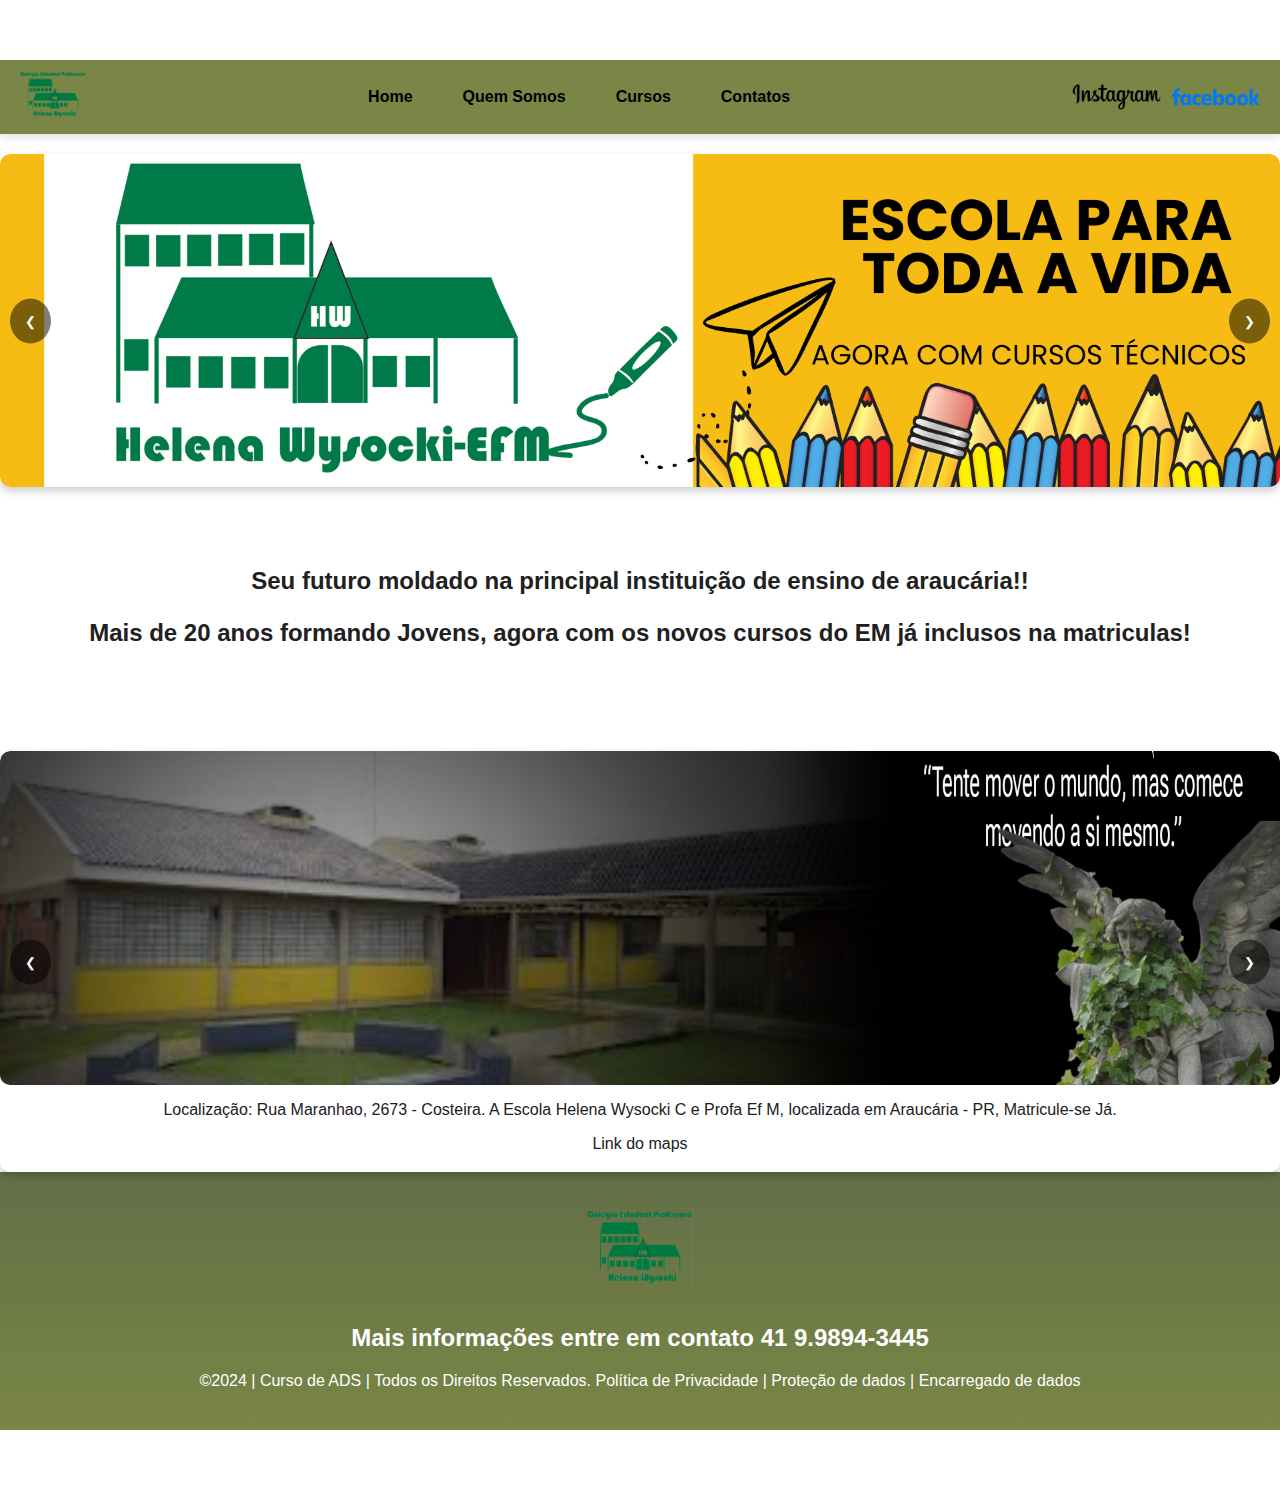
==== index.html @ 911c1ef1 "banners" ====
<!DOCTYPE html>
<html lang="pt-BR">
<head>
    <meta charset="UTF-8">
    <meta name="viewport" content="width=device-width, initial-scale=1.0">
    <title>Colégio Helena</title>
    <link rel="stylesheet" href="style.css">
</head>
<body>
    <header>
        <nav class="navbar">
            <div class="logo img">
                <img src="logo-escolaa.png" alt="Logo">
            </div>
            <ul class="menu">
                <li><a href="#" class="active">Home</a></li>
                <li><a href="#">Quem Somos</a></li>
                <li class="dropdown">
                    <a href="#">Cursos</a>
                    <ul class="dropdown-content">
                        <li><a href="#">Desenvolvimento de Sistemas</a></li>
                        <li><a href="#">Formação de Docentes</a></li>
                        <li><a href="#">Química para Empresas</a></li>
                        <li><a href="#">Ensino Regular</a></li>
                    </ul>
                </li>
                <li><a href="#">Contatos</a></li>
            </ul>
            <div class="social-links">
                <img src="Instagram-Logo.png" href="https://www.instagram.com" target="_blank" alt="Instagram"></a>
                <img src="Facebook-Logo.png" href="https://www.facebook.com" target="_blank"alt="Facebook"></a>
            </div>
        </nav>
    </header>
    
    <div class="carousel">
        <div class="carousel-images">
            <img src="banner-01.png" alt="Imagem 1">
            <img src="banner-02.png" alt="Imagem 2">
            <img src="banner-03.png" alt="Imagem 3">
        </div>
        <button class="prev" onclick="moveCarousel(-1)">&#10094;</button>
        <button class="next" onclick="moveCarousel(1)">&#10095;</button>
    </div>

<script src="script.js"></script>

<!--body-->
<body class="body">
    <h2 class="texto-corpo">Seu futuro moldado na principal instituição de ensino de araucária!!
        <p> Mais de 20 anos formando Jovens, agora com os novos cursos do EM já inclusos na matriculas!
    </a></h2>
    <div class="carouseles">
        <div class="carouseles-images">
            <img src="Banner01.png" alt="Imagem 01">
            <img src="Banner02.png" alt="Imagem 02">
            <img src="Banner03.png" alt="Imagem 03">
            <button class="prev" onclick="moveCarouseles(-1)">&#10094;</button>
            <button class="next" onclick="moveCarouseles(1)">&#10095;</button>
        </div>
        
    <script src="script.js"></script>

    <p></p>
       <p>Localização: Rua Maranhao, 2673 - Costeira. A Escola Helena Wysocki C e Profa Ef M, localizada em Araucária - PR, Matricule-se Já.
        <p>Link do maps<a><h2 class= "linkM" href="https://www.bing.com/maps?osid=049b3c69-486a-44e7-aa1d-e7d4cfaed414&cp=-25.602202~-49.38171&lvl=17&pi=0&v=2&sV=2&form=S00027"></h2></a></p>
    <p> </p>
    </body>
    </html>


</div>
<script src="script.js"></script>
<!--Seção rodapé é a parte final da paragrafo 3 da página-->
<footer class="escola">
    <img class="logo_rodape" src="logo-escolaa.png" alt="Logo
    da Escola">
    <h2 class="escola-título">Mais informações entre em contato<a
    class="link" href="https://wa.me/5541998943445"> 41 9.9894-3445
    </a></h2>
    <p></p>
    <p>©2024 | Curso de ADS | Todos os Direitos Reservados.
    Política de Privacidade | Proteção de dados | Encarregado de
    
    dados</p>
    <p> </p>
    </footer>
    </body>
    </html>
</body>
</html>
---- style.css ----
/* Estilos gerais */
body {
    margin: 0;
    padding: 0;
    font-family: Arial, sans-serif;
}

/* Estilos da barra de navegação */
.navbar {
    display: flex;
    justify-content: space-between;
    align-items: center;
    background-color: #798645;
    padding: 10px 20px;
    box-shadow: 0 4px 8px rgba(0, 0, 0, 0.1);
}

/* Logo */
.logo img {
    height: 50px;
}

/* Menu */
.menu {
    list-style: none;
    display: flex;
    gap: 20px;
    margin: 0;
    padding: 0;
}

.menu li {
    position: relative;
}

.menu a {
    text-decoration: none;
    color: rgb(0, 0, 0);
    font-weight: bold;
    padding: 10px 15px;
    transition: background-color 0.3s, color 0.3s;
}

/* Cor ao passar o mouse e ao clicar */
.menu a:hover {
    background-color: #798352;
    color: #000000;
}

.menu a:active {
    background-color: greenyellow;
    color: #000000;
}

/* Dropdown */
.dropdown-content {
    display: none;
    position: absolute;
    top: 100%;
    left: 0;
    background-color: (#d8d8d8);
    box-shadow: 0 8px 16px rgba(0, 0, 0, 0.1);
    list-style: none;
    padding: 0;
    margin: 0;
    z-index: 1000;
}

.body {
    background-image: (#F2EED7);
    color: rgb(32, 32, 32);
    display: flex;
    justify-content:center;
    padding: 60px 0;
    text-align:center;
    display:block;
    }
    .texto-corpo{
    padding: 60px;
    text-align: center;
    }  
    .carouseles{
        position: relative;
        width: 100%; /* Garante que o carrossel ocupe a largura do container */
        max-width: 1920px; /* Limita a largura máxima */
        overflow: hidden;
        border-radius: 10px;
        box-shadow: 0 4px 8px rgba(0, 0, 0, 0.2);
        margin-top: 20px;
    }
    
    .carouseles-images {
        display: flex;
        transition: transform 0.5s ease-in-out;
    }
    
    .carouseles-images img {
        width: 100%;
        border-radius: 10px;
    }
    
    /* Botões de controle */
.prev, .next {
    position: absolute;
    top: 50%;
    transform: translateY(-50%);
    background-color: rgba(0, 0, 0, 0.5);
    color: white;
    border: none;
    padding: 15px;
    cursor: pointer;
    border-radius: 50%;
}

.prev {
    left: 10px;
}

.next {
    right: 10px;
}

.prev:hover, .next:hover {
    background-color: rgba(0, 0, 0, 0.8);
}

.linkM{
    color: #ffffff;
    text-decoration: none;
    }

.dropdown-content li {
    width: 200px;
}

.dropdown-content li a {
    display: block;
    padding: 10px;
    color: rgb(0, 0, 0);
    text-decoration: none;
}

.dropdown-content li a:hover {
    background-color: 798352;
    color: rgb(0, 0, 0);
}

.dropdown:hover .dropdown-content {
    display: block;
}


/* Links das redes sociais */
.social-links {
    display: flex;
    gap: 10px;
}

.social-links img {
    height: 50px;
    transition: transform 0.3s;
}

.social-links img:hover {
    transform: scale(1.1);
}


    
/* Galeria */
.carousel {
    position: relative;
    width: 100%; /* Garante que o carrossel ocupe a largura do container */
    max-width: 1920px; /* Limita a largura máxima */
    overflow: hidden;
    border-radius: 10px;
    box-shadow: 0 4px 8px rgba(0, 0, 0, 0.2);
    margin-top: 20px;
}

.carousel-images {
    display: flex;
    transition: transform 0.5s ease-in-out;
}

.carousel-images img {
    width: 100%;
    border-radius: 10px;
}

/* Botões de controle */
.prev, .next {
    position: absolute;
    top: 50%;
    transform: translateY(-50%);
    background-color: rgba(0, 0, 0, 0.5);
    color: white;
    border: none;
    padding: 15px;
    cursor: pointer;
    border-radius: 50%;
}

.prev {
    left: 10px;
}

.next {
    right: 10px;
}

.prev:hover, .next:hover {
    background-color: rgba(0, 0, 0, 0.8);
}
.escola{
    background-image: linear-gradient(#626F47,#798645);
    color: white;
    display: flex;
    justify-content:center;
    padding: 24px 0;
    text-align:center;
    display:block;
    }
    .escola-titulo{
    padding: 50px;
    text-align: center;
    }
    .logo_rodape{
    height: 80px;
    padding: 12px 0;
    
    }
    
    .link{
    color: #ffffff;
    text-decoration: none;
    }
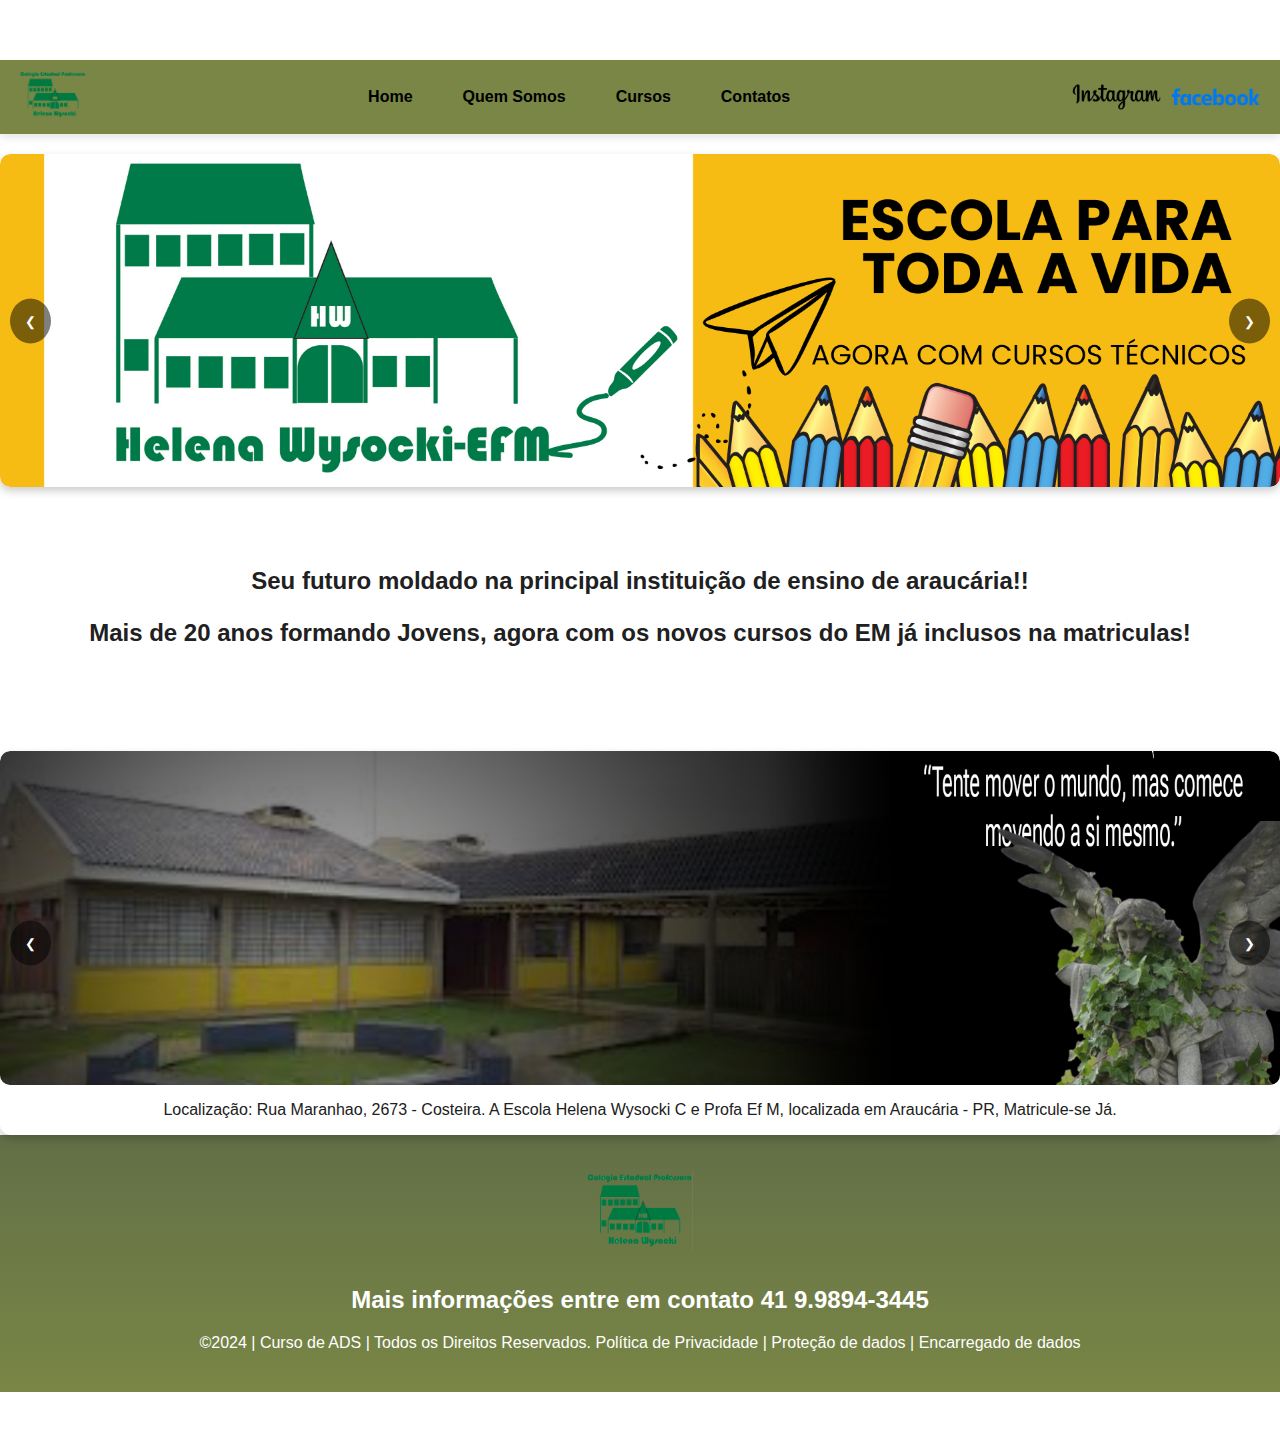
==== commit 660ba6d0: "banners111" ====
--- a/index.html
+++ b/index.html
@@ -63,7 +63,7 @@
 
     <p></p>
        <p>Localização: Rua Maranhao, 2673 - Costeira. A Escola Helena Wysocki C e Profa Ef M, localizada em Araucária - PR, Matricule-se Já.
-        <p>Link do maps<a><h2 class= "linkM" href="https://www.bing.com/maps?osid=049b3c69-486a-44e7-aa1d-e7d4cfaed414&cp=-25.602202~-49.38171&lvl=17&pi=0&v=2&sV=2&form=S00027"></h2></a></p>
+        
     <p> </p>
     </body>
     </html>
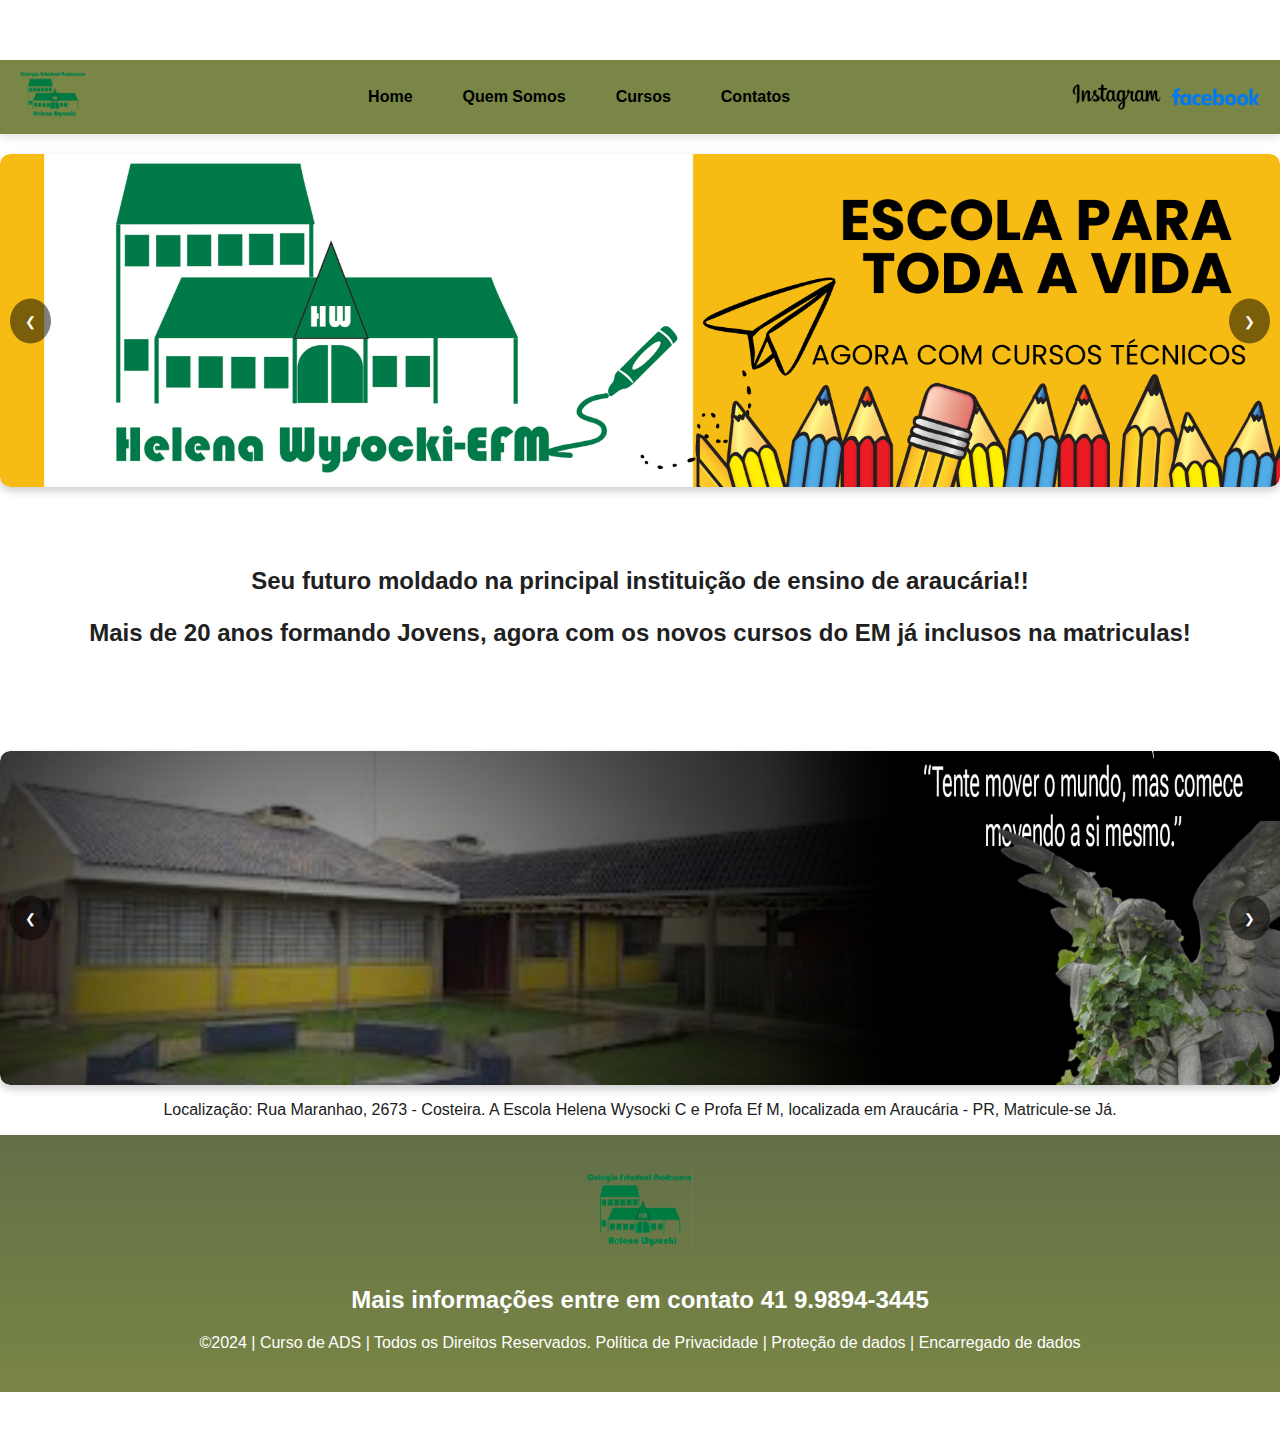
==== commit a278c554: "seoeo" ====
--- a/index.html
+++ b/index.html
@@ -55,10 +55,12 @@
             <img src="Banner01.png" alt="Imagem 01">
             <img src="Banner02.png" alt="Imagem 02">
             <img src="Banner03.png" alt="Imagem 03">
-            <button class="prev" onclick="moveCarouseles(-1)">&#10094;</button>
-            <button class="next" onclick="moveCarouseles(1)">&#10095;</button>
         </div>
-        
+        <button class="prev" onclick="moveCarouseles(-1)">&#10094;</button>
+        <button class="next" onclick="moveCarouseles(1)">&#10095;</button>
+    
+    </div>
+
     <script src="script.js"></script>
 
     <p></p>
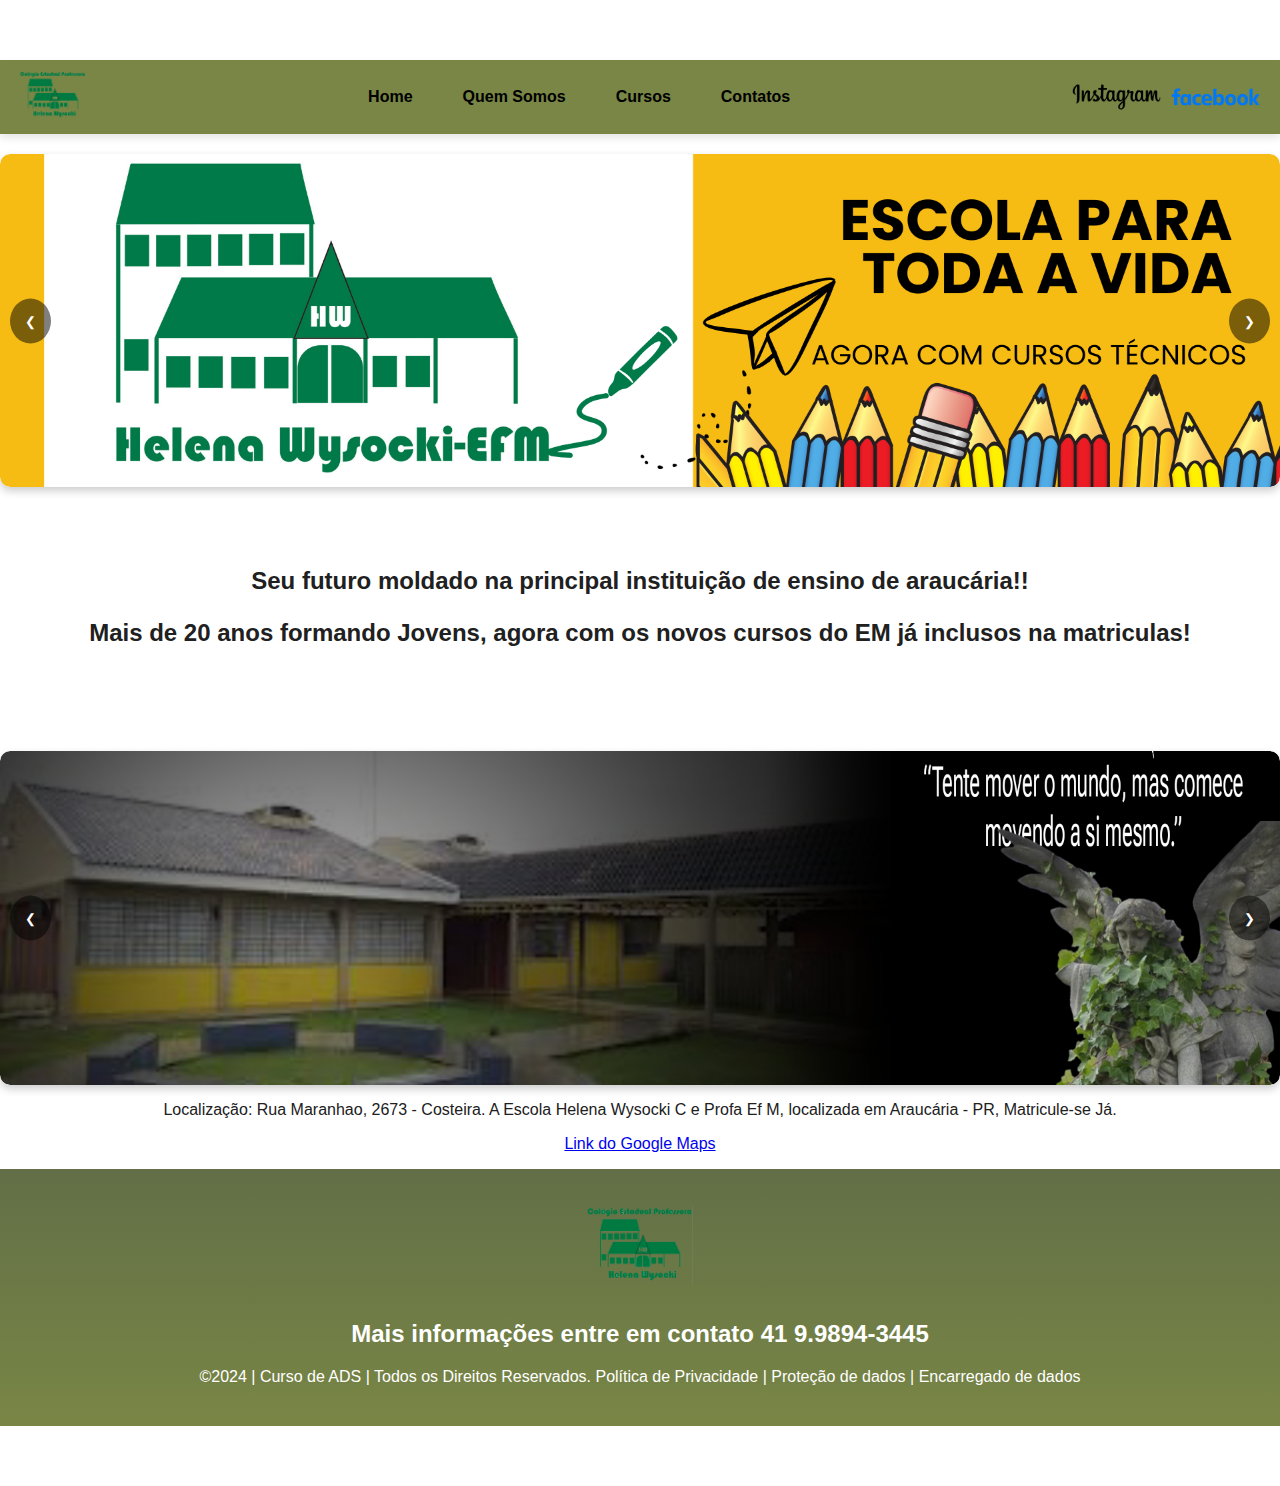
==== commit edafb14f: "link" ====
--- a/index.html
+++ b/index.html
@@ -67,6 +67,9 @@
        <p>Localização: Rua Maranhao, 2673 - Costeira. A Escola Helena Wysocki C e Profa Ef M, localizada em Araucária - PR, Matricule-se Já.
         
     <p> </p>
+
+     <a class="Link1" href="https://maps.app.goo.gl/aFwDC78Sttybvua1A"> 
+       <p>Link do Google Maps</p></a>
     </body>
     </html>
 
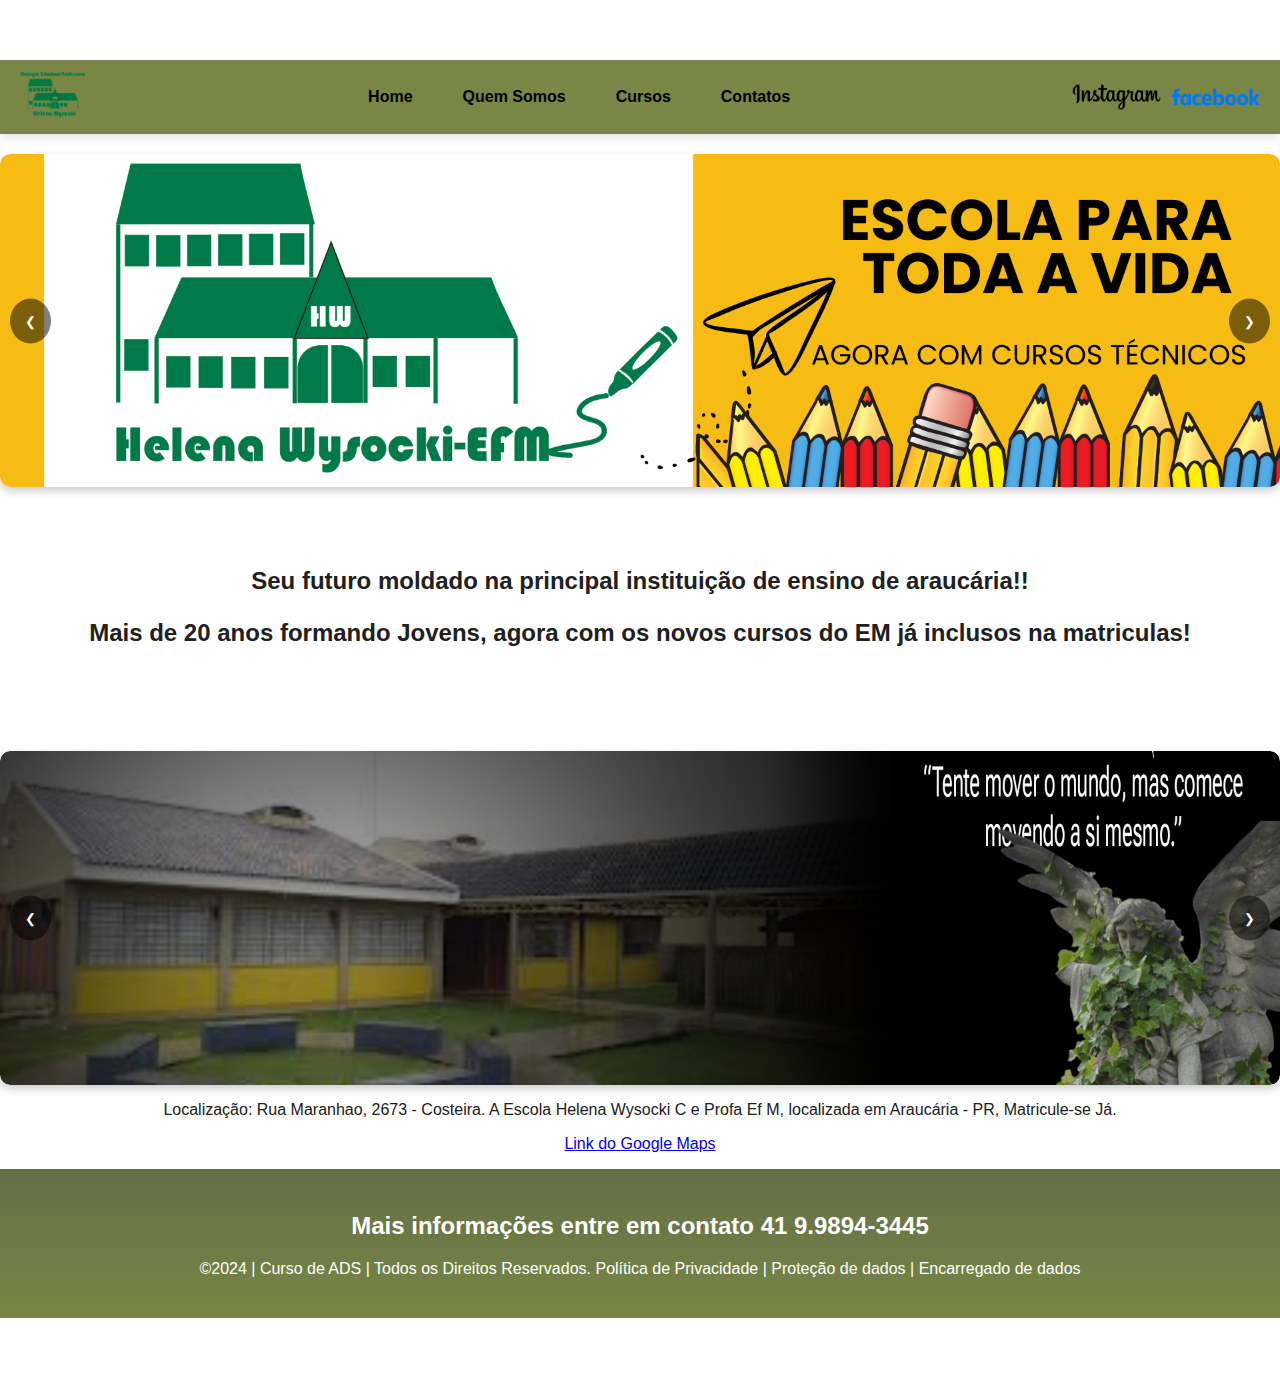
==== commit 661a2979: "ss" ====
--- a/index.html
+++ b/index.html
@@ -14,14 +14,14 @@
             </div>
             <ul class="menu">
                 <li><a href="#" class="active">Home</a></li>
-                <li><a href="#">Quem Somos</a></li>
+                <li><a href="quemsomos.html">Quem Somos</a></li>
                 <li class="dropdown">
                     <a href="#">Cursos</a>
                     <ul class="dropdown-content">
-                        <li><a href="#">Desenvolvimento de Sistemas</a></li>
-                        <li><a href="#">Formação de Docentes</a></li>
-                        <li><a href="#">Química para Empresas</a></li>
-                        <li><a href="#">Ensino Regular</a></li>
+                        <li><a href="Desenvolvimento.html">Desenvolvimento de Sistemas</a></li>
+                        <li><a href="f-docentes.html">Formação de Docentes</a></li>
+                        <li><a href="quim-empresas.html">Química para Empresas</a></li>
+                        <li><a href="ensinoregular.html">Ensino Regular</a></li>
                     </ul>
                 </li>
                 <li><a href="#">Contatos</a></li>
@@ -68,7 +68,7 @@
         
     <p> </p>
 
-     <a class="Link1" href="https://maps.app.goo.gl/aFwDC78Sttybvua1A"> 
+     <a class="Link1" href="https://maps.app.goo.gl/aFwDC78Sttybvua1A" target=" _blank"> 
        <p>Link do Google Maps</p></a>
     </body>
     </html>
@@ -78,8 +78,7 @@
 <script src="script.js"></script>
 <!--Seção rodapé é a parte final da paragrafo 3 da página-->
 <footer class="escola">
-    <img class="logo_rodape" src="logo-escolaa.png" alt="Logo
-    da Escola">
+
     <h2 class="escola-título">Mais informações entre em contato<a
     class="link" href="https://wa.me/5541998943445"> 41 9.9894-3445
     </a></h2>
--- a/style.css
+++ b/style.css
@@ -225,11 +225,6 @@
     padding: 50px;
     text-align: center;
     }
-    .logo_rodape{
-    height: 80px;
-    padding: 12px 0;
-    
-    }
     
     .link{
     color: #ffffff;
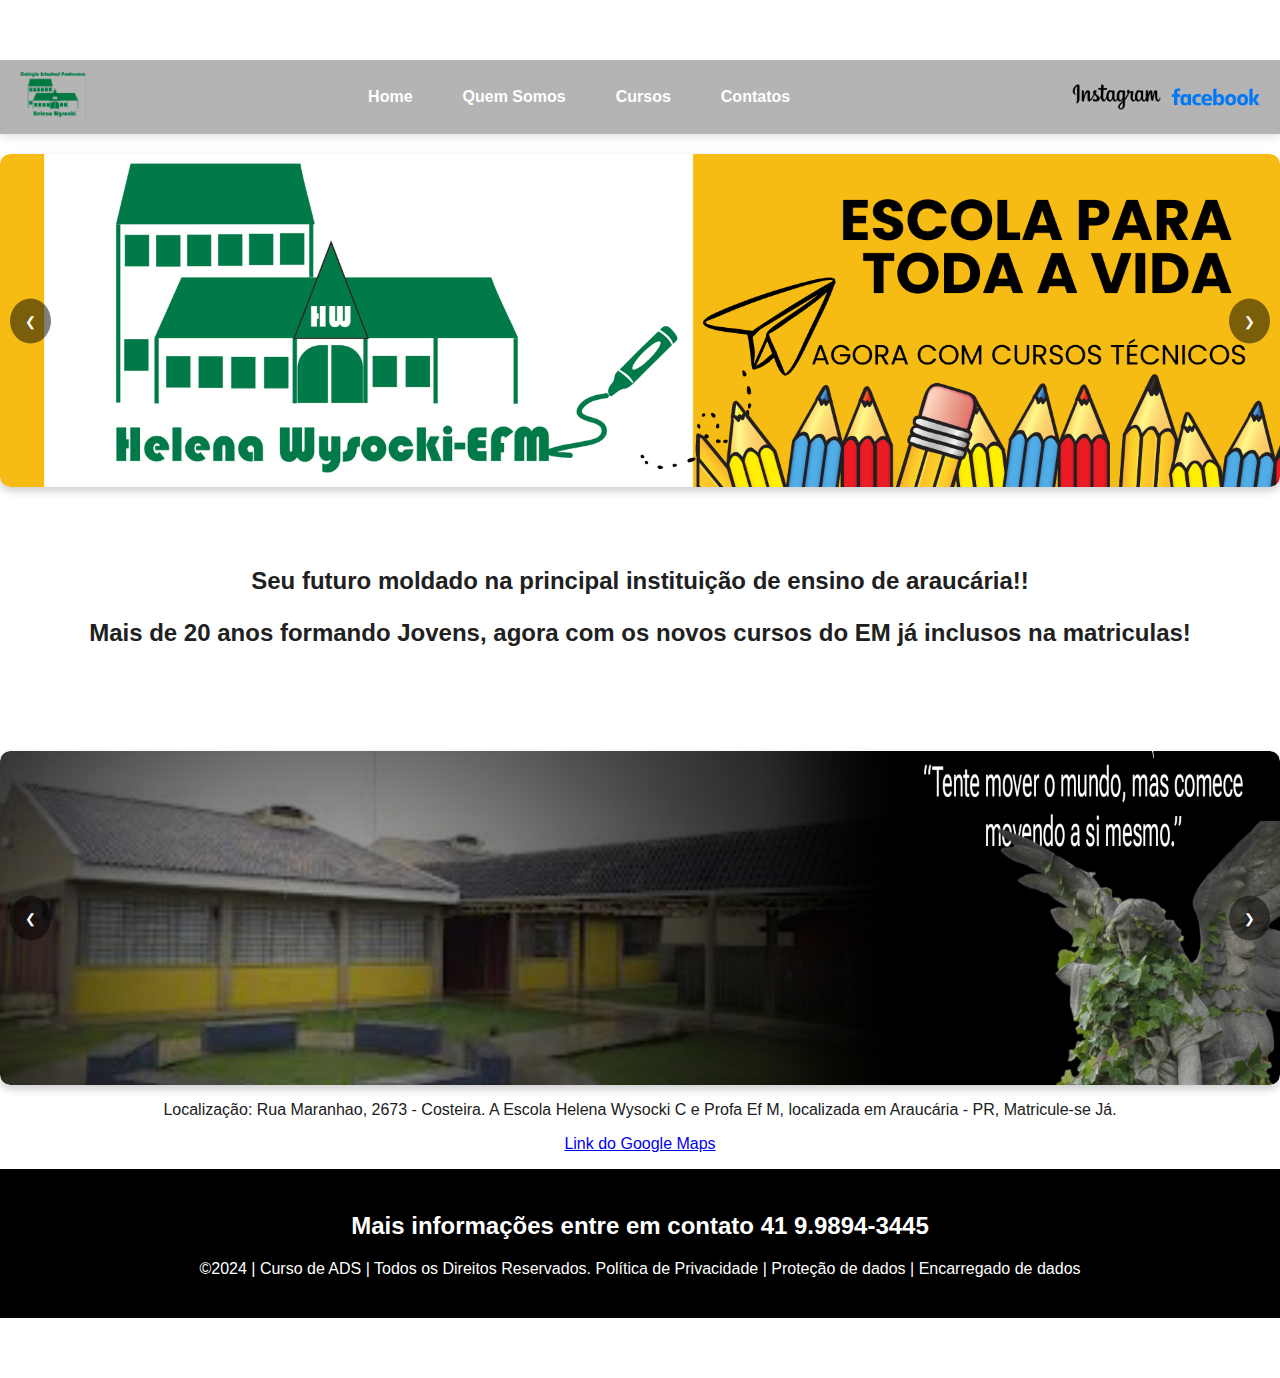
==== commit 7a81a082: "yeee" ====
--- a/index.html
+++ b/index.html
@@ -13,7 +13,7 @@
                 <img src="logo-escolaa.png" alt="Logo">
             </div>
             <ul class="menu">
-                <li><a href="#" class="active">Home</a></li>
+                <li><a href="index.html" class="active">Home</a></li>
                 <li><a href="quemsomos.html">Quem Somos</a></li>
                 <li class="dropdown">
                     <a href="#">Cursos</a>
--- a/style.css
+++ b/style.css
@@ -10,7 +10,7 @@
     display: flex;
     justify-content: space-between;
     align-items: center;
-    background-color: #798645;
+    background-color: #b4b4b4;
     padding: 10px 20px;
     box-shadow: 0 4px 8px rgba(0, 0, 0, 0.1);
 }
@@ -35,7 +35,7 @@
 
 .menu a {
     text-decoration: none;
-    color: rgb(0, 0, 0);
+    color: rgb(255, 255, 255);
     font-weight: bold;
     padding: 10px 15px;
     transition: background-color 0.3s, color 0.3s;
@@ -43,13 +43,13 @@
 
 /* Cor ao passar o mouse e ao clicar */
 .menu a:hover {
-    background-color: #798352;
-    color: #000000;
+    background-color: rgb(36, 36, 36);
+    color: #ff6200;
 }
 
 .menu a:active {
-    background-color: greenyellow;
-    color: #000000;
+    background-color: rgb(36, 36, 36);
+    color: #ff8400;
 }
 
 /* Dropdown */
@@ -213,7 +213,7 @@
     background-color: rgba(0, 0, 0, 0.8);
 }
 .escola{
-    background-image: linear-gradient(#626F47,#798645);
+    background-image: linear-gradient(#000000,#000000);
     color: white;
     display: flex;
     justify-content:center;
